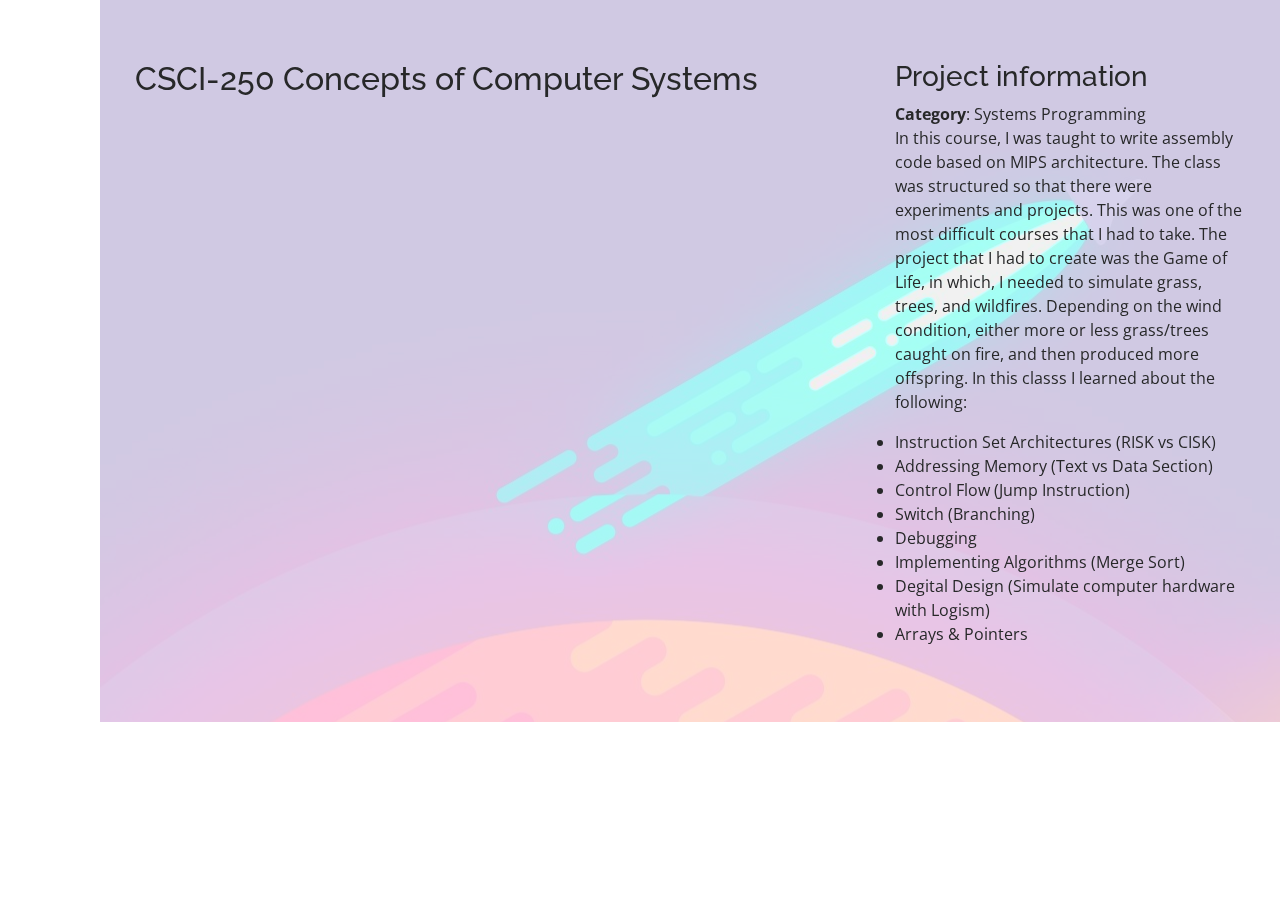
==== portfolio-details-2.html @ 67f833e9 "Fixed project details problem, same project displayed on every tile in the projects section" ====
<!DOCTYPE html>
<html lang="en">

<head>
  <meta charset="utf-8">
  <meta content="width=device-width, initial-scale=1.0" name="viewport">
  <meta content="" name="descriptison">
  <meta content="" name="keywords">

  <!-- Favicons -->
  <link href="assets/img/favicon.png" rel="icon">
  <link href="assets/img/apple-touch-icon.png" rel="apple-touch-icon">

  <!-- Google Fonts -->
  <link href="https://fonts.googleapis.com/css?family=Open+Sans:300,300i,400,400i,600,600i,700,700i|Raleway:300,300i,400,400i,500,500i,600,600i,700,700i|Poppins:300,300i,400,400i,500,500i,600,600i,700,700i" rel="stylesheet">

  <!-- Vendor CSS Files -->
  <link href="assets/vendor/bootstrap/css/bootstrap.min.css" rel="stylesheet">
  <link href="assets/vendor/icofont/icofont.min.css" rel="stylesheet">
  <link href="assets/vendor/boxicons/css/boxicons.min.css" rel="stylesheet">
  <link href="assets/vendor/venobox/venobox.css" rel="stylesheet">
  <link href="assets/vendor/owl.carousel/assets/owl.carousel.min.css" rel="stylesheet">
  <link href="assets/vendor/aos/aos.css" rel="stylesheet">

  <!-- Template Main CSS File -->
  <link href="assets/css/style.css" rel="stylesheet">
</head>

<body>

  <main id="main">

    <!-- ======= Portfolio Details ======= -->
    <section id="portfolio-details-2" class="portfolio-details-2">
      <div class="container" data-aos="fade-up">
        <div class="row">
          <div class="col-lg-8">
            <h2 class="portfolio-title">CSCI-250 Concepts of Computer Systems</h2>
          </div>

          <div class="col-lg-4 portfolio-info">
            <h3>Project information</h3>
            <strong>Category</strong>: Systems Programming
            <p>
             In this course, I was taught to write assembly code based on MIPS architecture. The class was structured 
             so that there were experiments and projects. This was one of the most difficult courses that I had to take.
             The project that I had to create was the Game of Life, in which, I needed to simulate grass, trees, and wildfires.
             Depending on the wind condition, either more or less grass/trees caught on fire, and then produced more offspring.
             In this classs I learned about the following:
             <div>
                <li>Instruction Set Architectures (RISK vs CISK)</li>
                <li>Addressing Memory (Text vs Data Section)</li>
                <li>Control Flow (Jump Instruction)</li>
                <li>Switch (Branching)</li>
                <li>Debugging</li>
                <li>Implementing Algorithms (Merge Sort)</li>
                <li>Degital Design (Simulate computer hardware with Logism)</li>
                <li>Arrays & Pointers</li>
            </div>
            </p>
          </div>

        </div>

      </div>

    </section><!-- End Portfolio Details -->


  </main><!-- End #main -->

  <a href="#" class="back-to-top"><i class="bx bx-up-arrow-alt"></i></a>
  <div id="preloader"></div>

  <!-- Vendor JS Files -->
  <script src="assets/vendor/jquery/jquery.min.js"></script>
  <script src="assets/vendor/bootstrap/js/bootstrap.bundle.min.js"></script>
  <script src="assets/vendor/jquery.easing/jquery.easing.min.js"></script>
  <script src="assets/vendor/php-email-form/validate.js"></script>
  <script src="assets/vendor/waypoints/jquery.waypoints.min.js"></script>
  <script src="assets/vendor/counterup/counterup.min.js"></script>
  <script src="assets/vendor/isotope-layout/isotope.pkgd.min.js"></script>
  <script src="assets/vendor/venobox/venobox.min.js"></script>
  <script src="assets/vendor/owl.carousel/owl.carousel.min.js"></script>
  <script src="assets/vendor/typed.js/typed.min.js"></script>
  <script src="assets/vendor/aos/aos.js"></script>

  <!-- Template Main JS File -->
  <script src="assets/js/main.js"></script>
  <script src="/removeBanner.js"></script>
</body>

</html>
---- assets/vendor/venobox/venobox.css ----
/* ------ venobox.css --------*/
.vbox-overlay *, .vbox-overlay *:before, .vbox-overlay *:after{
    -webkit-backface-visibility: hidden;
    -webkit-box-sizing:border-box;
    -moz-box-sizing:border-box;
    box-sizing:border-box;
}
.vbox-overlay * { 
    -webkit-backface-visibility: visible;
    backface-visibility: visible;
}
.vbox-overlay{
    display: -webkit-flex;
    display: flex;
    -webkit-flex-direction: column;
    flex-direction: column;
    -webkit-justify-content: center;
    justify-content: center;
    -webkit-align-items: center;
    align-items: center;
    position: fixed;
    left: 0;
    top: 0;
    bottom: 0;
    right: 0;
    z-index: 999999;
}

/* ----- navigation ----- */
.vbox-title{
    width: 100%;
    height: 40px;
    float: left;
    text-align: center;
    line-height: 28px;
    font-size: 12px;
    padding: 6px 50px;
    overflow: hidden;
    position: fixed;
    display: none;
    left: 0;
    z-index: 89;
}
.vbox-close{
    cursor: pointer;
    position: fixed;
    top: -1px;
    right: 0;
    width: 50px;
    height: 40px;
    padding: 6px;
    display: block;
    background-position:10px center;
    overflow: hidden;
    font-size: 24px;
    line-height: 1;
    text-align: center;
    z-index: 99;
}
.vbox-left{
    cursor: pointer;
    position: fixed;
    left: 0;
    height: 40px;
    overflow: hidden;
    line-height: 28px;
    font-size: 12px;
    z-index: 99;
    display: flex;
    align-items:center;
}
.vbox-num{
    display: inline-block;
    margin: 6px 0 6px 15px;
}
/* ----- Social share ----- */
.vbox-share{
    line-height: 28px;
    font-size: 12px;
    overflow: hidden;
    position: fixed;
    left: 0;
    z-index: 98;
    display: flex;
    align-items:center;
    justify-content: center;
    width: 100%;
    text-align: center;
}
.vbox-share svg{
    max-height: 28px;
    width: 28px;
    z-index: 10;
    margin-left: 12px;
    margin-top: 6px;
    margin-bottom: 6px;
    vertical-align: middle;
}


/* ----- navigation ARROWS ----- */
.vbox-next, .vbox-prev{
    position: fixed;
    top: 50%;
    margin-top: -15px;
    overflow: hidden;
    cursor: pointer;
    display: block;
    width: 45px;
    height: 45px;
    z-index: 99;
}
.vbox-next span, .vbox-prev span{
    position: relative;
    width: 20px;
    height: 20px;
    border: 2px solid transparent;
    border-top-color: #B6B6B6;
    border-right-color: #B6B6B6;
    text-indent: -100px;
    position: absolute;
    top: 8px;
    display: block;
}
.vbox-prev{
    left: 15px;
}
.vbox-next{
    right: 15px;
}
.vbox-prev span{
    left: 10px;
    -ms-transform: rotate(-135deg);
    -webkit-transform: rotate(-135deg);
    transform: rotate(-135deg);
}
.vbox-next span{
    -ms-transform: rotate(45deg);
    -webkit-transform: rotate(45deg);
    transform: rotate(45deg);
    right: 10px;
}
/* ------- inline window ------ */
.vbox-inline{
    width: 420px;
    height: 315px;
    height: 70vh;
    padding: 10px;
    background: #fff;
    margin: 0 auto;
    overflow: auto;
    text-align: left;
}
/* ------- Video & iFrames window ------ */
.venoframe{
    max-width: 100%;
    width: 100%;
    border: none;
    width: 100%;
    height: 260px;
    height: 70vh;
}
.venoframe.vbvid{
    height: 260px;
}
@media (min-width: 768px) {
    .venoframe, .vbox-inline{
        width: 90%;
        height: 360px;
        height: 70vh;
    }
    .venoframe.vbvid{
        width: 640px;
        height: 360px;
    }
}
@media (min-width: 992px) {
    .venoframe, .vbox-inline{
        max-width: 1200px;
        width: 80%;
        height: 540px;
        height: 70vh;
    }
    .venoframe.vbvid{
        width: 960px;
        height: 540px;
    }
}
/* 
Please do NOT edit this part! 
or at least read this note: http://i.imgur.com/7C0ws9e.gif
*/
.vbox-open{
    overflow: hidden;
}
.vbox-container{
    position: absolute;
    left: 0;
    right: 0;
    top: 0;
    bottom: 0;
    overflow-x: hidden;
    overflow-y: scroll;
    overflow-scrolling: touch;
    -webkit-overflow-scrolling: touch;
    z-index: 20;
    max-height: 100%;

}

.vbox-content{
    text-align: center;
    float: left;
    width: 100%;
    position: relative;
    overflow: hidden;
    padding: 20px 4%;
}
.vbox-container img{
    max-width: 100%;
    height: auto;
}
.vbox-figlio{
    box-shadow: 0 0 12px rgba(0,0,0,0.19), 0 6px 6px rgba(0,0,0,0.23);
    max-width: 100%;
    text-align: initial;
}
img.vbox-figlio{
    -webkit-user-select: none;
-khtml-user-select: none;
-moz-user-select: none;
-o-user-select: none;
user-select: none;
}
.vbox-content.swipe-left{
    margin-left: -200px !important;
}
.vbox-content.swipe-right{
    margin-left: 200px !important;
}
.vbox-animated{
    webkit-transition: margin 300ms ease-out;
    transition: margin 300ms ease-out;
}

/* ---------- preloader ----------
 * SPINKIT 
 * http://tobiasahlin.com/spinkit/
-------------------------------- */
.sk-double-bounce,.sk-rotating-plane{width:40px;height:40px;margin:40px auto}.sk-rotating-plane{background-color:#333;-webkit-animation:sk-rotatePlane 1.2s infinite ease-in-out;animation:sk-rotatePlane 1.2s infinite ease-in-out}@-webkit-keyframes sk-rotatePlane{0%{-webkit-transform:perspective(120px) rotateX(0) rotateY(0);transform:perspective(120px) rotateX(0) rotateY(0)}50%{-webkit-transform:perspective(120px) rotateX(-180.1deg) rotateY(0);transform:perspective(120px) rotateX(-180.1deg) rotateY(0)}100%{-webkit-transform:perspective(120px) rotateX(-180deg) rotateY(-179.9deg);transform:perspective(120px) rotateX(-180deg) rotateY(-179.9deg)}}@keyframes sk-rotatePlane{0%{-webkit-transform:perspective(120px) rotateX(0) rotateY(0);transform:perspective(120px) rotateX(0) rotateY(0)}50%{-webkit-transform:perspective(120px) rotateX(-180.1deg) rotateY(0);transform:perspective(120px) rotateX(-180.1deg) rotateY(0)}100%{-webkit-transform:perspective(120px) rotateX(-180deg) rotateY(-179.9deg);transform:perspective(120px) rotateX(-180deg) rotateY(-179.9deg)}}.sk-double-bounce{position:relative}.sk-double-bounce .sk-child{width:100%;height:100%;border-radius:50%;background-color:#333;opacity:.6;position:absolute;top:0;left:0;-webkit-animation:sk-doubleBounce 2s infinite ease-in-out;animation:sk-doubleBounce 2s infinite ease-in-out}.sk-chasing-dots .sk-child,.sk-spinner-pulse,.sk-three-bounce .sk-child{background-color:#333;border-radius:100%}.sk-double-bounce .sk-double-bounce2{-webkit-animation-delay:-1s;animation-delay:-1s}@-webkit-keyframes sk-doubleBounce{0%,100%{-webkit-transform:scale(0);transform:scale(0)}50%{-webkit-transform:scale(1);transform:scale(1)}}@keyframes sk-doubleBounce{0%,100%{-webkit-transform:scale(0);transform:scale(0)}50%{-webkit-transform:scale(1);transform:scale(1)}}.sk-wave{margin:40px auto;width:50px;height:40px;text-align:center;font-size:10px}.sk-wave .sk-rect{background-color:#333;height:100%;width:6px;display:inline-block;-webkit-animation:sk-waveStretchDelay 1.2s infinite ease-in-out;animation:sk-waveStretchDelay 1.2s infinite ease-in-out}.sk-wave .sk-rect1{-webkit-animation-delay:-1.2s;animation-delay:-1.2s}.sk-wave .sk-rect2{-webkit-animation-delay:-1.1s;animation-delay:-1.1s}.sk-wave .sk-rect3{-webkit-animation-delay:-1s;animation-delay:-1s}.sk-wave .sk-rect4{-webkit-animation-delay:-.9s;animation-delay:-.9s}.sk-wave .sk-rect5{-webkit-animation-delay:-.8s;animation-delay:-.8s}@-webkit-keyframes sk-waveStretchDelay{0%,100%,40%{-webkit-transform:scaleY(.4);transform:scaleY(.4)}20%{-webkit-transform:scaleY(1);transform:scaleY(1)}}@keyframes sk-waveStretchDelay{0%,100%,40%{-webkit-transform:scaleY(.4);transform:scaleY(.4)}20%{-webkit-transform:scaleY(1);transform:scaleY(1)}}.sk-wandering-cubes{margin:40px auto;width:40px;height:40px;position:relative}.sk-wandering-cubes .sk-cube{background-color:#333;width:10px;height:10px;position:absolute;top:0;left:0;-webkit-animation:sk-wanderingCube 1.8s ease-in-out -1.8s infinite both;animation:sk-wanderingCube 1.8s ease-in-out -1.8s infinite both}.sk-chasing-dots,.sk-spinner-pulse{width:40px;height:40px;margin:40px auto}.sk-wandering-cubes .sk-cube2{-webkit-animation-delay:-.9s;animation-delay:-.9s}@-webkit-keyframes sk-wanderingCube{0%{-webkit-transform:rotate(0);transform:rotate(0)}25%{-webkit-transform:translateX(30px) rotate(-90deg) scale(.5);transform:translateX(30px) rotate(-90deg) scale(.5)}50%{-webkit-transform:translateX(30px) translateY(30px) rotate(-179deg);transform:translateX(30px) translateY(30px) rotate(-179deg)}50.1%{-webkit-transform:translateX(30px) translateY(30px) rotate(-180deg);transform:translateX(30px) translateY(30px) rotate(-180deg)}75%{-webkit-transform:translateX(0) translateY(30px) rotate(-270deg) scale(.5);transform:translateX(0) translateY(30px) rotate(-270deg) scale(.5)}100%{-webkit-transform:rotate(-360deg);transform:rotate(-360deg)}}@keyframes sk-wanderingCube{0%{-webkit-transform:rotate(0);transform:rotate(0)}25%{-webkit-transform:translateX(30px) rotate(-90deg) scale(.5);transform:translateX(30px) rotate(-90deg) scale(.5)}50%{-webkit-transform:translateX(30px) translateY(30px) rotate(-179deg);transform:translateX(30px) translateY(30px) rotate(-179deg)}50.1%{-webkit-transform:translateX(30px) translateY(30px) rotate(-180deg);transform:translateX(30px) translateY(30px) rotate(-180deg)}75%{-webkit-transform:translateX(0) translateY(30px) rotate(-270deg) scale(.5);transform:translateX(0) translateY(30px) rotate(-270deg) scale(.5)}100%{-webkit-transform:rotate(-360deg);transform:rotate(-360deg)}}.sk-spinner-pulse{-webkit-animation:sk-pulseScaleOut 1s infinite ease-in-out;animation:sk-pulseScaleOut 1s infinite ease-in-out}@-webkit-keyframes sk-pulseScaleOut{0%{-webkit-transform:scale(0);transform:scale(0)}100%{-webkit-transform:scale(1);transform:scale(1);opacity:0}}@keyframes sk-pulseScaleOut{0%{-webkit-transform:scale(0);transform:scale(0)}100%{-webkit-transform:scale(1);transform:scale(1);opacity:0}}.sk-chasing-dots{position:relative;text-align:center;-webkit-animation:sk-chasingDotsRotate 2s infinite linear;animation:sk-chasingDotsRotate 2s infinite linear}.sk-chasing-dots .sk-child{width:60%;height:60%;display:inline-block;position:absolute;top:0;-webkit-animation:sk-chasingDotsBounce 2s infinite ease-in-out;animation:sk-chasingDotsBounce 2s infinite ease-in-out}.sk-chasing-dots .sk-dot2{top:auto;bottom:0;-webkit-animation-delay:-1s;animation-delay:-1s}@-webkit-keyframes sk-chasingDotsRotate{100%{-webkit-transform:rotate(360deg);transform:rotate(360deg)}}@keyframes sk-chasingDotsRotate{100%{-webkit-transform:rotate(360deg);transform:rotate(360deg)}}@-webkit-keyframes sk-chasingDotsBounce{0%,100%{-webkit-transform:scale(0);transform:scale(0)}50%{-webkit-transform:scale(1);transform:scale(1)}}@keyframes sk-chasingDotsBounce{0%,100%{-webkit-transform:scale(0);transform:scale(0)}50%{-webkit-transform:scale(1);transform:scale(1)}}.sk-three-bounce{margin:40px auto;width:80px;text-align:center}.sk-three-bounce .sk-child{width:20px;height:20px;display:inline-block;-webkit-animation:sk-three-bounce 1.4s ease-in-out 0s infinite both;animation:sk-three-bounce 1.4s ease-in-out 0s infinite both}.sk-circle .sk-child:before,.sk-fading-circle .sk-circle:before{display:block;border-radius:100%;content:'';background-color:#333}.sk-three-bounce .sk-bounce1{-webkit-animation-delay:-.32s;animation-delay:-.32s}.sk-three-bounce .sk-bounce2{-webkit-animation-delay:-.16s;animation-delay:-.16s}@-webkit-keyframes sk-three-bounce{0%,100%,80%{-webkit-transform:scale(0);transform:scale(0)}40%{-webkit-transform:scale(1);transform:scale(1)}}@keyframes sk-three-bounce{0%,100%,80%{-webkit-transform:scale(0);transform:scale(0)}40%{-webkit-transform:scale(1);transform:scale(1)}}.sk-circle{margin:40px auto;width:40px;height:40px;position:relative}.sk-circle .sk-child{width:100%;height:100%;position:absolute;left:0;top:0}.sk-circle .sk-child:before{margin:0 auto;width:15%;height:15%;-webkit-animation:sk-circleBounceDelay 1.2s infinite ease-in-out both;animation:sk-circleBounceDelay 1.2s infinite ease-in-out both}.sk-circle .sk-circle2{-webkit-transform:rotate(30deg);-ms-transform:rotate(30deg);transform:rotate(30deg)}.sk-circle .sk-circle3{-webkit-transform:rotate(60deg);-ms-transform:rotate(60deg);transform:rotate(60deg)}.sk-circle .sk-circle4{-webkit-transform:rotate(90deg);-ms-transform:rotate(90deg);transform:rotate(90deg)}.sk-circle .sk-circle5{-webkit-transform:rotate(120deg);-ms-transform:rotate(120deg);transform:rotate(120deg)}.sk-circle .sk-circle6{-webkit-transform:rotate(150deg);-ms-transform:rotate(150deg);transform:rotate(150deg)}.sk-circle .sk-circle7{-webkit-transform:rotate(180deg);-ms-transform:rotate(180deg);transform:rotate(180deg)}.sk-circle .sk-circle8{-webkit-transform:rotate(210deg);-ms-transform:rotate(210deg);transform:rotate(210deg)}.sk-circle .sk-circle9{-webkit-transform:rotate(240deg);-ms-transform:rotate(240deg);transform:rotate(240deg)}.sk-circle .sk-circle10{-webkit-transform:rotate(270deg);-ms-transform:rotate(270deg);transform:rotate(270deg)}.sk-circle .sk-circle11{-webkit-transform:rotate(300deg);-ms-transform:rotate(300deg);transform:rotate(300deg)}.sk-circle .sk-circle12{-webkit-transform:rotate(330deg);-ms-transform:rotate(330deg);transform:rotate(330deg)}.sk-circle .sk-circle2:before{-webkit-animation-delay:-1.1s;animation-delay:-1.1s}.sk-circle .sk-circle3:before{-webkit-animation-delay:-1s;animation-delay:-1s}.sk-circle .sk-circle4:before{-webkit-animation-delay:-.9s;animation-delay:-.9s}.sk-circle .sk-circle5:before{-webkit-animation-delay:-.8s;animation-delay:-.8s}.sk-circle .sk-circle6:before{-webkit-animation-delay:-.7s;animation-delay:-.7s}.sk-circle .sk-circle7:before{-webkit-animation-delay:-.6s;animation-delay:-.6s}.sk-circle .sk-circle8:before{-webkit-animation-delay:-.5s;animation-delay:-.5s}.sk-circle .sk-circle9:before{-webkit-animation-delay:-.4s;animation-delay:-.4s}.sk-circle .sk-circle10:before{-webkit-animation-delay:-.3s;animation-delay:-.3s}.sk-circle .sk-circle11:before{-webkit-animation-delay:-.2s;animation-delay:-.2s}.sk-circle .sk-circle12:before{-webkit-animation-delay:-.1s;animation-delay:-.1s}@-webkit-keyframes sk-circleBounceDelay{0%,100%,80%{-webkit-transform:scale(0);transform:scale(0)}40%{-webkit-transform:scale(1);transform:scale(1)}}@keyframes sk-circleBounceDelay{0%,100%,80%{-webkit-transform:scale(0);transform:scale(0)}40%{-webkit-transform:scale(1);transform:scale(1)}}.sk-cube-grid{width:40px;height:40px;margin:40px auto}.sk-cube-grid .sk-cube{width:33.33%;height:33.33%;background-color:#333;float:left;-webkit-animation:sk-cubeGridScaleDelay 1.3s infinite ease-in-out;animation:sk-cubeGridScaleDelay 1.3s infinite ease-in-out}.sk-cube-grid .sk-cube1{-webkit-animation-delay:.2s;animation-delay:.2s}.sk-cube-grid .sk-cube2{-webkit-animation-delay:.3s;animation-delay:.3s}.sk-cube-grid .sk-cube3{-webkit-animation-delay:.4s;animation-delay:.4s}.sk-cube-grid .sk-cube4{-webkit-animation-delay:.1s;animation-delay:.1s}.sk-cube-grid .sk-cube5{-webkit-animation-delay:.2s;animation-delay:.2s}.sk-cube-grid .sk-cube6{-webkit-animation-delay:.3s;animation-delay:.3s}.sk-cube-grid .sk-cube7{-webkit-animation-delay:0ms;animation-delay:0ms}.sk-cube-grid .sk-cube8{-webkit-animation-delay:.1s;animation-delay:.1s}.sk-cube-grid .sk-cube9{-webkit-animation-delay:.2s;animation-delay:.2s}@-webkit-keyframes sk-cubeGridScaleDelay{0%,100%,70%{-webkit-transform:scale3D(1,1,1);transform:scale3D(1,1,1)}35%{-webkit-transform:scale3D(0,0,1);transform:scale3D(0,0,1)}}@keyframes sk-cubeGridScaleDelay{0%,100%,70%{-webkit-transform:scale3D(1,1,1);transform:scale3D(1,1,1)}35%{-webkit-transform:scale3D(0,0,1);transform:scale3D(0,0,1)}}.sk-fading-circle{margin:40px auto;width:40px;height:40px;position:relative}.sk-fading-circle .sk-circle{width:100%;height:100%;position:absolute;left:0;top:0}.sk-fading-circle .sk-circle:before{margin:0 auto;width:15%;height:15%;-webkit-animation:sk-circleFadeDelay 1.2s infinite ease-in-out both;animation:sk-circleFadeDelay 1.2s infinite ease-in-out both}.sk-fading-circle .sk-circle2{-webkit-transform:rotate(30deg);-ms-transform:rotate(30deg);transform:rotate(30deg)}.sk-fading-circle .sk-circle3{-webkit-transform:rotate(60deg);-ms-transform:rotate(60deg);transform:rotate(60deg)}.sk-fading-circle .sk-circle4{-webkit-transform:rotate(90deg);-ms-transform:rotate(90deg);transform:rotate(90deg)}.sk-fading-circle .sk-circle5{-webkit-transform:rotate(120deg);-ms-transform:rotate(120deg);transform:rotate(120deg)}.sk-fading-circle .sk-circle6{-webkit-transform:rotate(150deg);-ms-transform:rotate(150deg);transform:rotate(150deg)}.sk-fading-circle .sk-circle7{-webkit-transform:rotate(180deg);-ms-transform:rotate(180deg);transform:rotate(180deg)}.sk-fading-circle .sk-circle8{-webkit-transform:rotate(210deg);-ms-transform:rotate(210deg);transform:rotate(210deg)}.sk-fading-circle .sk-circle9{-webkit-transform:rotate(240deg);-ms-transform:rotate(240deg);transform:rotate(240deg)}.sk-fading-circle .sk-circle10{-webkit-transform:rotate(270deg);-ms-transform:rotate(270deg);transform:rotate(270deg)}.sk-fading-circle .sk-circle11{-webkit-transform:rotate(300deg);-ms-transform:rotate(300deg);transform:rotate(300deg)}.sk-fading-circle .sk-circle12{-webkit-transform:rotate(330deg);-ms-transform:rotate(330deg);transform:rotate(330deg)}.sk-fading-circle .sk-circle2:before{-webkit-animation-delay:-1.1s;animation-delay:-1.1s}.sk-fading-circle .sk-circle3:before{-webkit-animation-delay:-1s;animation-delay:-1s}.sk-fading-circle .sk-circle4:before{-webkit-animation-delay:-.9s;animation-delay:-.9s}.sk-fading-circle .sk-circle5:before{-webkit-animation-delay:-.8s;animation-delay:-.8s}.sk-fading-circle .sk-circle6:before{-webkit-animation-delay:-.7s;animation-delay:-.7s}.sk-fading-circle .sk-circle7:before{-webkit-animation-delay:-.6s;animation-delay:-.6s}.sk-fading-circle .sk-circle8:before{-webkit-animation-delay:-.5s;animation-delay:-.5s}.sk-fading-circle .sk-circle9:before{-webkit-animation-delay:-.4s;animation-delay:-.4s}.sk-fading-circle .sk-circle10:before{-webkit-animation-delay:-.3s;animation-delay:-.3s}.sk-fading-circle .sk-circle11:before{-webkit-animation-delay:-.2s;animation-delay:-.2s}.sk-fading-circle .sk-circle12:before{-webkit-animation-delay:-.1s;animation-delay:-.1s}@-webkit-keyframes sk-circleFadeDelay{0%,100%,39%{opacity:0}40%{opacity:1}}@keyframes sk-circleFadeDelay{0%,100%,39%{opacity:0}40%{opacity:1}}.sk-folding-cube{margin:40px auto;width:40px;height:40px;position:relative;-webkit-transform:rotateZ(45deg);transform:rotateZ(45deg)}.sk-folding-cube .sk-cube{float:left;width:50%;height:50%;position:relative;-webkit-transform:scale(1.1);-ms-transform:scale(1.1);transform:scale(1.1)}.sk-folding-cube .sk-cube:before{content:'';position:absolute;top:0;left:0;width:100%;height:100%;background-color:#333;-webkit-animation:sk-foldCubeAngle 2.4s infinite linear both;animation:sk-foldCubeAngle 2.4s infinite linear both;-webkit-transform-origin:100% 100%;-ms-transform-origin:100% 100%;transform-origin:100% 100%}.sk-folding-cube .sk-cube2{-webkit-transform:scale(1.1) rotateZ(90deg);transform:scale(1.1) rotateZ(90deg)}.sk-folding-cube .sk-cube3{-webkit-transform:scale(1.1) rotateZ(180deg);transform:scale(1.1) rotateZ(180deg)}.sk-folding-cube .sk-cube4{-webkit-transform:scale(1.1) rotateZ(270deg);transform:scale(1.1) rotateZ(270deg)}.sk-folding-cube .sk-cube2:before{-webkit-animation-delay:.3s;animation-delay:.3s}.sk-folding-cube .sk-cube3:before{-webkit-animation-delay:.6s;animation-delay:.6s}.sk-folding-cube .sk-cube4:before{-webkit-animation-delay:.9s;animation-delay:.9s}@-webkit-keyframes sk-foldCubeAngle{0%,10%{-webkit-transform:perspective(140px) rotateX(-180deg);transform:perspective(140px) rotateX(-180deg);opacity:0}25%,75%{-webkit-transform:perspective(140px) rotateX(0);transform:perspective(140px) rotateX(0);opacity:1}100%,90%{-webkit-transform:perspective(140px) rotateY(180deg);transform:perspective(140px) rotateY(180deg);opacity:0}}@keyframes sk-foldCubeAngle{0%,10%{-webkit-transform:perspective(140px) rotateX(-180deg);transform:perspective(140px) rotateX(-180deg);opacity:0}25%,75%{-webkit-transform:perspective(140px) rotateX(0);transform:perspective(140px) rotateX(0);opacity:1}100%,90%{-webkit-transform:perspective(140px) rotateY(180deg);transform:perspective(140px) rotateY(180deg);opacity:0}}
---- assets/css/style.css ----
/**
* Author: BootstrapMade.com adapted by Isaias Villalobos
*/

/*--------------------------------------------------------------
# General
--------------------------------------------------------------*/
body {
  font-family: "Open Sans", sans-serif;
  color: #272829;
}

a {
  color: #0563bb;
}

a:hover {
  color: #067ded;
  text-decoration: none;
}

h1, h2, h3, h4, h5, h6 {
  font-family: "Raleway", sans-serif;
}

/*--------------------------------------------------------------
# Back to top button
--------------------------------------------------------------*/
.back-to-top {
  position: fixed;
  display: none;
  width: 40px;
  height: 40px;
  border-radius: 50px;
  right: 15px;
  bottom: 15px;
  background: #0563bb;
  color: #fff;
  transition: display 0.5s ease-in-out;
  z-index: 99999;
}

.back-to-top i {
  font-size: 24px;
  position: absolute;
  top: 7px;
  left: 8px;
}

.back-to-top:hover {
  color: #fff;
  background: #0678e3;
  transition: background 0.2s ease-in-out;
}

/*--------------------------------------------------------------
# Preloader
--------------------------------------------------------------*/
#preloader {
  position: fixed;
  top: 0;
  left: 0;
  right: 0;
  bottom: 0;
  z-index: 9999;
  overflow: hidden;
  background: #fff;
}

#preloader:before {
  content: "";
  position: fixed;
  top: calc(50% - 30px);
  left: calc(50% - 30px);
  border: 6px solid #0563bb;
  border-top-color: #fff;
  border-bottom-color: #fff;
  border-radius: 50%;
  width: 60px;
  height: 60px;
  -webkit-animation: animate-preloader 1s linear infinite;
  animation: animate-preloader 1s linear infinite;
}

@-webkit-keyframes animate-preloader {
  0% {
    transform: rotate(0deg);
  }
  100% {
    transform: rotate(360deg);
  }
}

@keyframes animate-preloader {
  0% {
    transform: rotate(0deg);
  }
  100% {
    transform: rotate(360deg);
  }
}

/*--------------------------------------------------------------
# Disable aos animation delay on mobile devices
--------------------------------------------------------------*/
@media screen and (max-width: 768px) {
  [data-aos-delay] {
    transition-delay: 0 !important;
  }
}

/*--------------------------------------------------------------
# Header
--------------------------------------------------------------*/
#header {
  position: fixed;
  top: 0;
  left: 0;
  bottom: 0;
  z-index: 9997;
  transition: all 0.5s;
  padding: 15px;
  overflow-y: auto;
}

@media (max-width: 992px) {
  #header {
    width: 300px;
    background: #fff;
    border-right: 1px solid #e6e9ec;
    left: -300px;
  }
}

@media (min-width: 992px) {
  #main {
    margin-left: 100px;
  }
}

/*--------------------------------------------------------------
# Navigation Menu
--------------------------------------------------------------*/
/* Desktop Navigation */
.nav-menu * {
  margin: 0;
  padding: 0;
  list-style: none;
}

.nav-menu > ul > li {
  position: relative;
  white-space: nowrap;
}

.nav-menu a {
  display: flex;
  align-items: center;
  color: #45505b;
  padding: 10px 18px;
  margin-bottom: 8px;
  transition: 0.3s;
  font-size: 15px;
  border-radius: 50px;
  background: #f2f3f5;
  height: 56px;
  width: 100%;
  overflow: hidden;
  transition: 0.3s;
}

.nav-menu a i {
  font-size: 20px;
}

.nav-menu a span {
  padding: 0 5px 0 7px;
  color: #45505b;
}

@media (min-width: 992px) {
  .nav-menu a {
    width: 56px;
  }
  .nav-menu a span {
    display: none;
    color: #fff;
  }
}

.nav-menu a:hover, .nav-menu .active > a, .nav-menu li:hover > a {
  color: #fff;
  background: #0563bb;
}

.nav-menu a:hover span, .nav-menu .active > a span, .nav-menu li:hover > a span {
  color: #fff;
}

.nav-menu a:hover, .nav-menu li:hover > a {
  width: 100%;
  color: #fff;
}

.nav-menu a:hover span, .nav-menu li:hover > a span {
  display: block;
}

/* Mobile Navigation */
.mobile-nav-toggle {
  position: fixed;
  right: 15px;
  top: 15px;
  z-index: 9998;
  border: 0;
  background: none;
  font-size: 24px;
  transition: all 0.4s;
  outline: none !important;
  line-height: 1;
  cursor: pointer;
  text-align: right;
}

.mobile-nav-toggle i {
  color: #45505b;
}

.mobile-nav-active {
  overflow: hidden;
}

.mobile-nav-active #header {
  left: 0;
}

.mobile-nav-active .mobile-nav-toggle i {
  color: #0563bb;
}

/*--------------------------------------------------------------
# Hero Section
--------------------------------------------------------------*/
#hero {
  width: 100%;
  height: 100vh;
  background: url("../img/hero-bg.jpg") top right no-repeat;
  background-size: cover;
  position: relative;
}

@media (min-width: 992px) {
  #hero {
    padding-left: 160px;
  }
}

#hero:before {
  content: "";
  background: rgba(255, 255, 255, 0.8);
  position: absolute;
  bottom: 0;
  top: 0;
  left: 0;
  right: 0;
}

#hero h1 {
  margin: 0;
  font-size: 64px;
  font-weight: 700;
  line-height: 56px;
  color: #45505b;
}

#hero p {
  color: #45505b;
  margin: 15px 0 0 0;
  font-size: 26px;
  font-family: "Poppins", sans-serif;
}

#hero p span {
  color: #0563bb;
  letter-spacing: 1px;
}

#hero .social-links {
  margin-top: 30px;
}

#hero .social-links a {
  font-size: 24px;
  display: inline-block;
  color: #45505b;
  line-height: 1;
  margin-right: 20px;
  transition: 0.3s;
}

#hero .social-links a:hover {
  color: #0563bb;
}

@media (max-width: 992px) {
  #hero {
    text-align: center;
  }
  #hero h1 {
    font-size: 32px;
    line-height: 36px;
  }
  #hero p {
    margin-top: 10px;
    font-size: 20px;
    line-height: 24px;
  }
}

/*--------------------------------------------------------------
# Sections General
--------------------------------------------------------------*/

section {
  padding: 60px 0;
  overflow: hidden;
  background-color: rgba(238, 238, 238, 0.81) !important;
  background-image: url("../img/hero-bg.jpg");
  background-blend-mode: color;
}

.section-title {
  text-align: center;
  padding-bottom: 30px;
}

.section-title h2 {
  font-size: 32px;
  font-weight: bold;
  text-transform: uppercase;
  margin-bottom: 20px;
  padding-bottom: 20px;
  position: relative;
  color: #45505b;
}

.section-title h2::before {
  content: '';
  position: absolute;
  display: block;
  width: 120px;
  height: 1px;
  background: #ddd;
  bottom: 1px;
  left: calc(50% - 60px);
}

.section-title h2::after {
  content: '';
  position: absolute;
  display: block;
  width: 40px;
  height: 3px;
  background: #0563bb;
  bottom: 0;
  left: calc(50% - 20px);
}

.section-title p {
  margin-bottom: 0;
}

/*--------------------------------------------------------------
# About
--------------------------------------------------------------*/

.about .content h3 {
  font-weight: 700;
  font-size: 26px;
  color: #728394;
}

.about .content ul {
  list-style: none;
  padding: 0;
}

.about .content ul li {
  padding-bottom: 10px;
}

.about .content ul i {
  font-size: 20px;
  padding-right: 2px;
  color: #0563bb;
}
.image

.about .content p:last-child {
  margin-bottom: 0;
}

/*--------------------------------------------------------------
# Facts
--------------------------------------------------------------*/
.facts .count-box {
  padding: 30px 30px 25px 30px;
  margin-top: 30px;
  width: 100%;
  position: relative;
  text-align: center;
  background: #fff;
}

.facts .count-box i {
  position: absolute;
  top: -25px;
  left: 50%;
  transform: translateX(-50%);
  font-size: 24px;
  background: #0563bb;
  padding: 12px;
  color: #fff;
  border-radius: 50px;
}

.facts .count-box span {
  font-size: 36px;
  display: block;
  font-weight: 600;
  color: #011426;
}

.facts .count-box p {
  padding: 0;
  margin: 0;
  font-family: "Raleway", sans-serif;
  font-size: 14px;
}

/*--------------------------------------------------------------
# Skills
--------------------------------------------------------------*/
.skills .progress {
  height: 50px;
  display: block;
  background: none;
}

.skills .progress .skill {
  padding: 10px 0;
  margin: 0 0 6px 0;
  text-transform: uppercase;
  display: block;
  font-weight: 600;
  font-family: "Poppins", sans-serif;
  color: #45505b;
}

.skills .progress .skill .val {
  float: right;
  font-style: normal;
}

.skills .progress-bar-wrap {
  background: #f2f3f5;
}

.skills .progress-bar {
  width: 1px;
  height: 10px;
  transition: .9s;
  background-color: #0563bb;
}

/*--------------------------------------------------------------
# Resume
--------------------------------------------------------------*/
.resume .resume-title {
  font-size: 26px;
  font-weight: 700;
  margin-top: 20px;
  margin-bottom: 20px;
  color: #45505b;
}

.resume .resume-item {
  padding: 0 0 20px 20px;
  margin-top: -2px;
  border-left: 2px solid #0563bb;
  position: relative;
}

.resume .resume-item h4 {
  line-height: 18px;
  font-size: 18px;
  font-weight: 600;
  text-transform: uppercase;
  font-family: "Poppins", sans-serif;
  color: #0563bb;
  margin-bottom: 10px;
}

.resume .resume-item h5 {
  font-size: 16px;
  background: #f7f8f9;
  padding: 5px 15px;
  display: inline-block;
  font-weight: 600;
  margin-bottom: 10px;
}

.resume .resume-item ul {
  padding-left: 20px;
}

.resume .resume-item ul li {
  padding-bottom: 10px;
}

.resume .resume-item:last-child {
  padding-bottom: 0;
}

.resume .resume-item::before {
  content: "";
  position: absolute;
  width: 16px;
  height: 16px;
  border-radius: 50px;
  left: -9px;
  top: 0;
  background: #fff;
  border: 2px solid #0563bb;
}

/*--------------------------------------------------------------
# Portfolio
--------------------------------------------------------------*/
.portfolio .portfolio-item {
  margin-bottom: 30px;
}

.portfolio #portfolio-flters {
  padding: 0;
  margin: 0 auto 25px auto;
  list-style: none;
  text-align: center;
  background: #fff;
  border-radius: 50px;
  padding: 2px 15px;
}

/* .portfolio #portfolio-flters li {
  cursor: pointer;
  display: inline-block;
  padding: 10px 15px;
  font-size: 14px;
  font-weight: 600;
  line-height: 1;
  text-transform: uppercase;
  color: #272829;
  margin-bottom: 5px;
  transition: all 0.3s ease-in-out;
} */
/* .portfolio #portfolio-flters li:hover, .portfolio #portfolio-flters li.filter-active {
  color: #0563bb;
} */

.portfolio #portfolio-flters li:last-child {
  margin-right: 0;
}

.portfolio .portfolio-wrap {
  transition: 0.3s;
  position: relative;
  overflow: hidden;
  z-index: 1;
  background: rgba(69, 80, 91, 0.8);
}

.portfolio .portfolio-wrap::before {
  content: "";
  background: rgba(255, 255, 255, 0.7);
  position: absolute;
  left: 30px;
  right: 30px;
  top: 30px;
  bottom: 30px;
  transition: all ease-in-out 0.3s;
  z-index: 2;
  opacity: 0;
}

.portfolio .portfolio-wrap .portfolio-info {
  opacity: 0;
  position: absolute;
  top: 0;
  left: 0;
  right: 0;
  bottom: 0;
  text-align: center;
  z-index: 3;
  transition: all ease-in-out 0.3s;
  display: flex;
  flex-direction: column;
  justify-content: center;
  align-items: center;
}

.portfolio .portfolio-wrap .portfolio-info::before {
  display: block;
  content: "";
  width: 48px;
  height: 48px;
  position: absolute;
  top: 35px;
  left: 35px;
  border-top: 3px solid #d7dce1;
  border-left: 3px solid #d7dce1;
  transition: all 0.5s ease 0s;
  z-index: 9994;
}

.portfolio .portfolio-wrap .portfolio-info::after {
  display: block;
  content: "";
  width: 48px;
  height: 48px;
  position: absolute;
  bottom: 35px;
  right: 35px;
  border-bottom: 3px solid #d7dce1;
  border-right: 3px solid #d7dce1;
  transition: all 0.5s ease 0s;
  z-index: 9994;
}

.portfolio .portfolio-wrap .portfolio-info h4 {
  font-size: 20px;
  color: #45505b;
  font-weight: 600;
}

.portfolio .portfolio-wrap .portfolio-info p {
  color: #45505b;
  font-size: 14px;
  text-transform: uppercase;
  padding: 0;
  margin: 0;
}

.portfolio .portfolio-wrap .portfolio-links {
  text-align: center;
  z-index: 4;
}

.portfolio .portfolio-wrap .portfolio-links a {
  color: #45505b;
  margin: 0 2px;
  font-size: 28px;
  display: inline-block;
  transition: 0.3s;
}

.portfolio .portfolio-wrap .portfolio-links a:hover {
  color: #148af9;
}

.portfolio .portfolio-wrap:hover::before {
  top: 0;
  left: 0;
  right: 0;
  bottom: 0;
  opacity: 1;
}

.portfolio .portfolio-wrap:hover .portfolio-info {
  opacity: 1;
}

.portfolio .portfolio-wrap:hover .portfolio-info::before {
  top: 15px;
  left: 15px;
}

.portfolio .portfolio-wrap:hover .portfolio-info::after {
  bottom: 15px;
  right: 15px;
}

/*--------------------------------------------------------------
# Services
--------------------------------------------------------------*/
.services .icon-box {
  text-align: center;
  padding: 70px 20px 80px 20px;
  transition: all ease-in-out 0.3s;
  background: #fff;
  box-shadow: 0px 5px 90px 0px rgba(110, 123, 131, 0.05);
}

.services .icon-box .icon {
  margin: 0 auto;
  width: 100px;
  height: 100px;
  display: flex;
  align-items: center;
  justify-content: center;
  transition: ease-in-out 0.3s;
  position: relative;
}

.services .icon-box .icon i {
  font-size: 36px;
  transition: 0.5s;
  position: relative;
}

.services .icon-box .icon svg {
  position: absolute;
  top: 0;
  left: 0;
}

.services .icon-box .icon svg path {
  transition: 0.5s;
  fill: #f5f5f5;
}

.services .icon-box h4 {
  font-weight: 600;
  margin: 10px 0 15px 0;
  font-size: 22px;
}

.services .icon-box h4 a {
  color: #45505b;
  transition: ease-in-out 0.3s;
}

.services .icon-box p {
  line-height: 24px;
  font-size: 14px;
  margin-bottom: 0;
}

.services .icon-box:hover {
  border-color: #fff;
  box-shadow: 0px 0 35px 0 rgba(0, 0, 0, 0.08);
}

.services .iconbox-blue i {
  color: #47aeff;
}

.services .iconbox-blue:hover .icon i {
  color: #fff;
}

.services .iconbox-blue:hover .icon path {
  fill: #47aeff;
}

.services .iconbox-orange i {
  color: #ffa76e;
}

.services .iconbox-orange:hover .icon i {
  color: #fff;
}

.services .iconbox-orange:hover .icon path {
  fill: #ffa76e;
}

.services .iconbox-pink i {
  color: #e80368;
}

.services .iconbox-pink:hover .icon i {
  color: #fff;
}

.services .iconbox-pink:hover .icon path {
  fill: #e80368;
}

.services .iconbox-yellow i {
  color: #ffbb2c;
}

.services .iconbox-yellow:hover .icon i {
  color: #fff;
}

.services .iconbox-yellow:hover .icon path {
  fill: #ffbb2c;
}

.services .iconbox-red i {
  color: #ff5828;
}

.services .iconbox-red:hover .icon i {
  color: #fff;
}

.services .iconbox-red:hover .icon path {
  fill: #ff5828;
}

.services .iconbox-teal i {
  color: #11dbcf;
}

.services .iconbox-teal:hover .icon i {
  color: #fff;
}

.services .iconbox-teal:hover .icon path {
  fill: #11dbcf;
}

/*--------------------------------------------------------------
# Testimonials
--------------------------------------------------------------*/
/* .testimonials .section-header {
  margin-bottom: 40px;
} */

.testimonials .testimonial-item {
  text-align: center;
}

.testimonials .testimonial-item .testimonial-img {
  width: 120px;
  border-radius: 50%;
  border: 4px solid #fff;
  margin: 0 auto;
}

.testimonials .testimonial-item h3 {
  font-size: 20px;
  font-weight: bold;
  margin: 10px 0 5px 0;
  color: #111;
}

.testimonials .testimonial-item h4 {
  font-size: 14px;
  color: #999;
  margin: 0 0 15px 0;
}

/* .testimonials .testimonial-item .quote-icon-left, .testimonials .testimonial-item .quote-icon-right {
  color: #90c8fc;
  font-size: 26px;
} */

/* .testimonials .testimonial-item .quote-icon-left {
  display: inline-block;
  left: -5px;
  position: relative;
} */

/* .testimonials .testimonial-item .quote-icon-right {
  display: inline-block;
  right: -5px;
  position: relative;
  top: 10px;
} */

.testimonials .testimonial-item p {
  font-style: italic;
  margin: 0 auto 15px auto;
}

.testimonials .owl-nav, .testimonials .owl-dots {
  margin-top: 5px;
  text-align: center;
}

.testimonials .owl-dot {
  display: inline-block;
  margin: 0 5px;
  width: 12px;
  height: 12px;
  border-radius: 50%;
  background-color: #ddd !important;
}

.testimonials .owl-dot.active {
  background-color: #0563bb !important;
}

@media (min-width: 992px) {
  .testimonials .testimonial-item p {
    width: 80%;
  }
}

/*--------------------------------------------------------------
# Contact
--------------------------------------------------------------*/
.contact .info {
  width: 100%;
  /* background: #fff; */
  /* background-color: rgba(238, 238, 238, 0.81) !important; */
  /* background-image: url("../img/hero-bg.jpg"); */
  background-blend-mode: color;
}

.contact .info i {
  font-size: 20px;
  color: #0563bb;
  float: left;
  width: 44px;
  height: 44px;
  background: #eef7ff;
  display: flex;
  justify-content: center;
  align-items: center;
  border-radius: 50px;
  transition: all 0.3s ease-in-out;
}

.contact .info h4 {
  padding: 0 0 0 60px;
  font-size: 22px;
  font-weight: 600;
  margin-bottom: 5px;
  color: #45505b;
}

.contact .info p {
  padding: 0 0 0 60px;
  margin-bottom: 0;
  font-size: 14px;
  color: #728394;
}

.contact .info .email, .contact .info .phone {
  margin-top: 40px;
}

.contact .info .email:hover i, .contact .info .address:hover i, .contact .info .phone:hover i {
  background: #0563bb;
  color: #fff;
}

.contact .php-email-form {
  width: 100%;
  background: #fff;
}

.contact .php-email-form .form-group {
  padding-bottom: 8px;
}

.contact .php-email-form .validate {
  display: none;
  color: red;
  margin: 0 0 15px 0;
  font-weight: 400;
  font-size: 13px;
}

.contact .php-email-form .error-message {
  display: none;
  color: #fff;
  background: #ed3c0d;
  text-align: center;
  padding: 15px;
  font-weight: 600;
}

.contact .php-email-form .sent-message {
  display: none;
  color: #fff;
  background: #18d26e;
  text-align: center;
  padding: 15px;
  font-weight: 600;
}

.contact .php-email-form .loading {
  display: none;
  background: #fff;
  text-align: center;
  padding: 15px;
}

.contact .php-email-form .loading:before {
  content: "";
  display: inline-block;
  border-radius: 50%;
  width: 24px;
  height: 24px;
  margin: 0 10px -6px 0;
  border: 3px solid #18d26e;
  border-top-color: #eee;
  -webkit-animation: animate-loading 1s linear infinite;
  animation: animate-loading 1s linear infinite;
}

.contact .php-email-form input, .contact .php-email-form textarea {
  border-radius: 4px;
  box-shadow: none;
  font-size: 14px;
}

.contact .php-email-form input {
  height: 44px;
}

.contact .php-email-form textarea {
  padding: 10px 12px;
}

.contact .php-email-form button[type="submit"] {
  background: #0563bb;
  border: 0;
  padding: 10px 35px;
  color: #fff;
  transition: 0.4s;
  border-radius: 50px;
}

.contact .php-email-form button[type="submit"]:hover {
  background: #0678e3;
}

@-webkit-keyframes animate-loading {
  0% {
    transform: rotate(0deg);
  }
  100% {
    transform: rotate(360deg);
  }
}

@keyframes animate-loading {
  0% {
    transform: rotate(0deg);
  }
  100% {
    transform: rotate(360deg);
  }
}

/*--------------------------------------------------------------
# Portfolio Details
--------------------------------------------------------------*/
.portfolio-details {
  padding: 40px 0;
}

.portfolio-details .portfolio-title {
  font-size: 26px;
  font-weight: 700;
  margin-bottom: 20px;
}

.portfolio-details .portfolio-details-carousel .owl-nav, .portfolio-details .portfolio-details-carousel .owl-dots {
  margin-top: 5px;
  text-align: center;
}

.portfolio-details .portfolio-details-carousel .owl-dot {
  display: inline-block;
  margin: 0 5px;
  width: 12px;
  height: 12px;
  border-radius: 50%;
  background-color: #ddd !important;
}

.portfolio-details .portfolio-details-carousel .owl-dot.active {
  background-color: #0563bb !important;
}

.portfolio-details .portfolio-info {
  padding-top: 45px;
}

.portfolio-details .portfolio-info h3 {
  font-size: 22px;
  font-weight: 400;
  margin-bottom: 20px;
}

.portfolio-details .portfolio-info ul {
  list-style: none;
  padding: 0;
  font-size: 15px;
}

.portfolio-details .portfolio-info ul li + li {
  margin-top: 10px;
}

.portfolio-details .portfolio-info p {
  font-size: 15px;
  padding: 15px 0 0 0;
}

@media (max-width: 992px) {
  .portfolio-details .portfolio-info {
    padding-top: 20px;
  }
}

/*--------------------------------------------------------------
# Footer
--------------------------------------------------------------*/
#footer {
  /* background: #f7f8f9; */
  /* color: #45505b; */
  background-color: rgba(238, 238, 238, 0.81) !important;
  background-image: url("../img/hero-bg.jpg");
  background-blend-mode: color;
  font-size: 14px;
  text-align: center;
  padding: 30px 0;
}

#footer h3 {
  font-size: 36px;
  font-weight: 700;
  position: relative;
  font-family: "Poppins", sans-serif;
  padding: 0;
  margin: 0 0 15px 0;
}

#footer p {
  font-size: 15;
  font-style: italic;
  padding: 0;
  margin: 0 0 40px 0;
}

#footer .social-links {
  margin: 0 0 40px 0;
}

#footer .social-links a {
  font-size: 18px;
  display: inline-block;
  background: #0563bb;
  color: #fff;
  line-height: 1;
  padding: 8px 0;
  margin-right: 4px;
  border-radius: 50%;
  text-align: center;
  width: 36px;
  height: 36px;
  transition: 0.3s;
}

#footer .social-links a:hover {
  background: #0678e3;
  color: #fff;
  text-decoration: none;
}

#footer .copyright {
  margin: 0 0 5px 0;
}

#footer .credits {
  font-size: 13px;
}
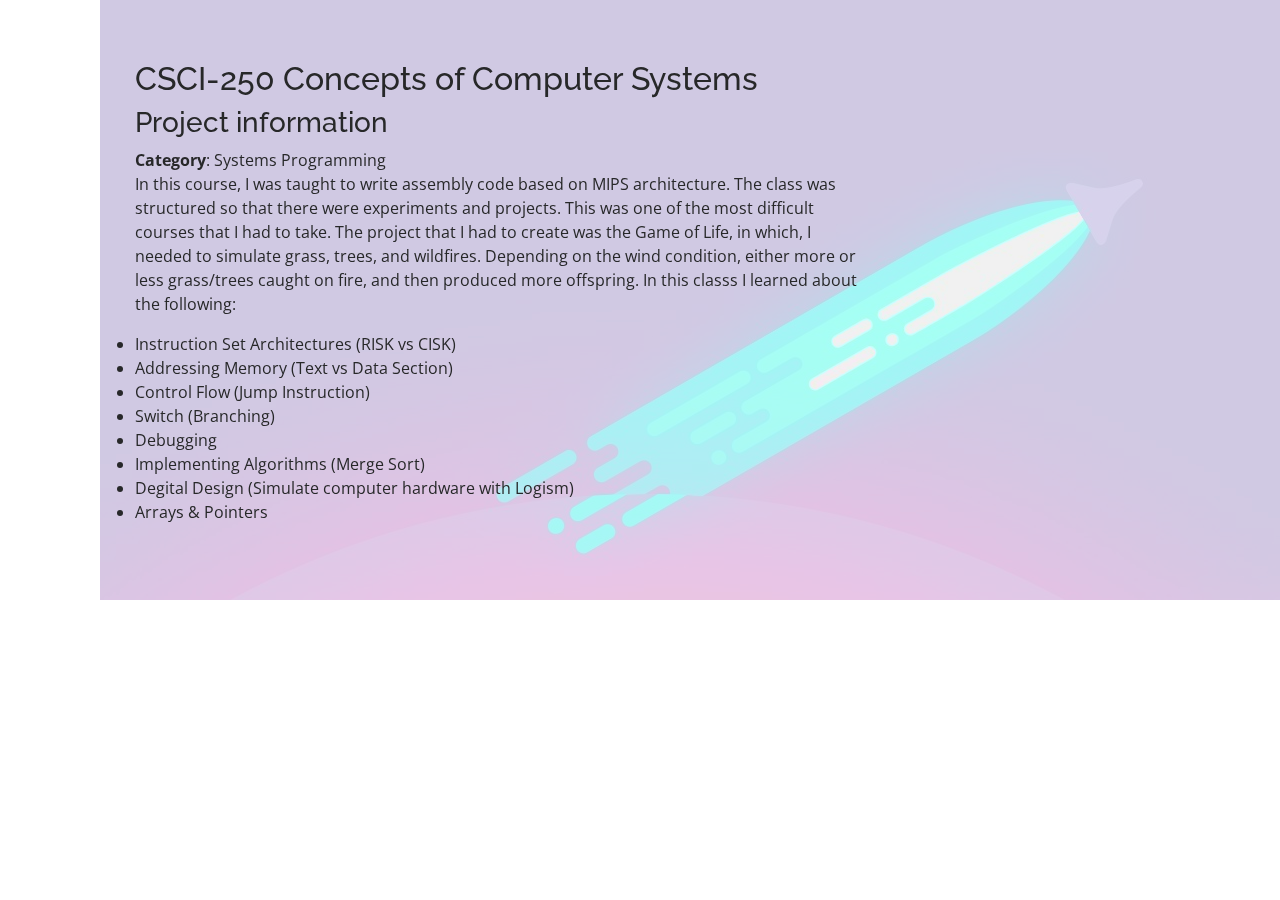
==== commit 0470fd61: "Made slight changes to the project detail tiles displayed when a project tile is clicked in the proj" ====
--- a/portfolio-details-2.html
+++ b/portfolio-details-2.html
@@ -35,10 +35,10 @@
       <div class="container" data-aos="fade-up">
         <div class="row">
           <div class="col-lg-8">
-            <h2 class="portfolio-title">CSCI-250 Concepts of Computer Systems</h2>
+            <h2>CSCI-250 Concepts of Computer Systems</h2>
           </div>
 
-          <div class="col-lg-4 portfolio-info">
+          <div class="col-lg-8 portfolio-info">
             <h3>Project information</h3>
             <strong>Category</strong>: Systems Programming
             <p>
